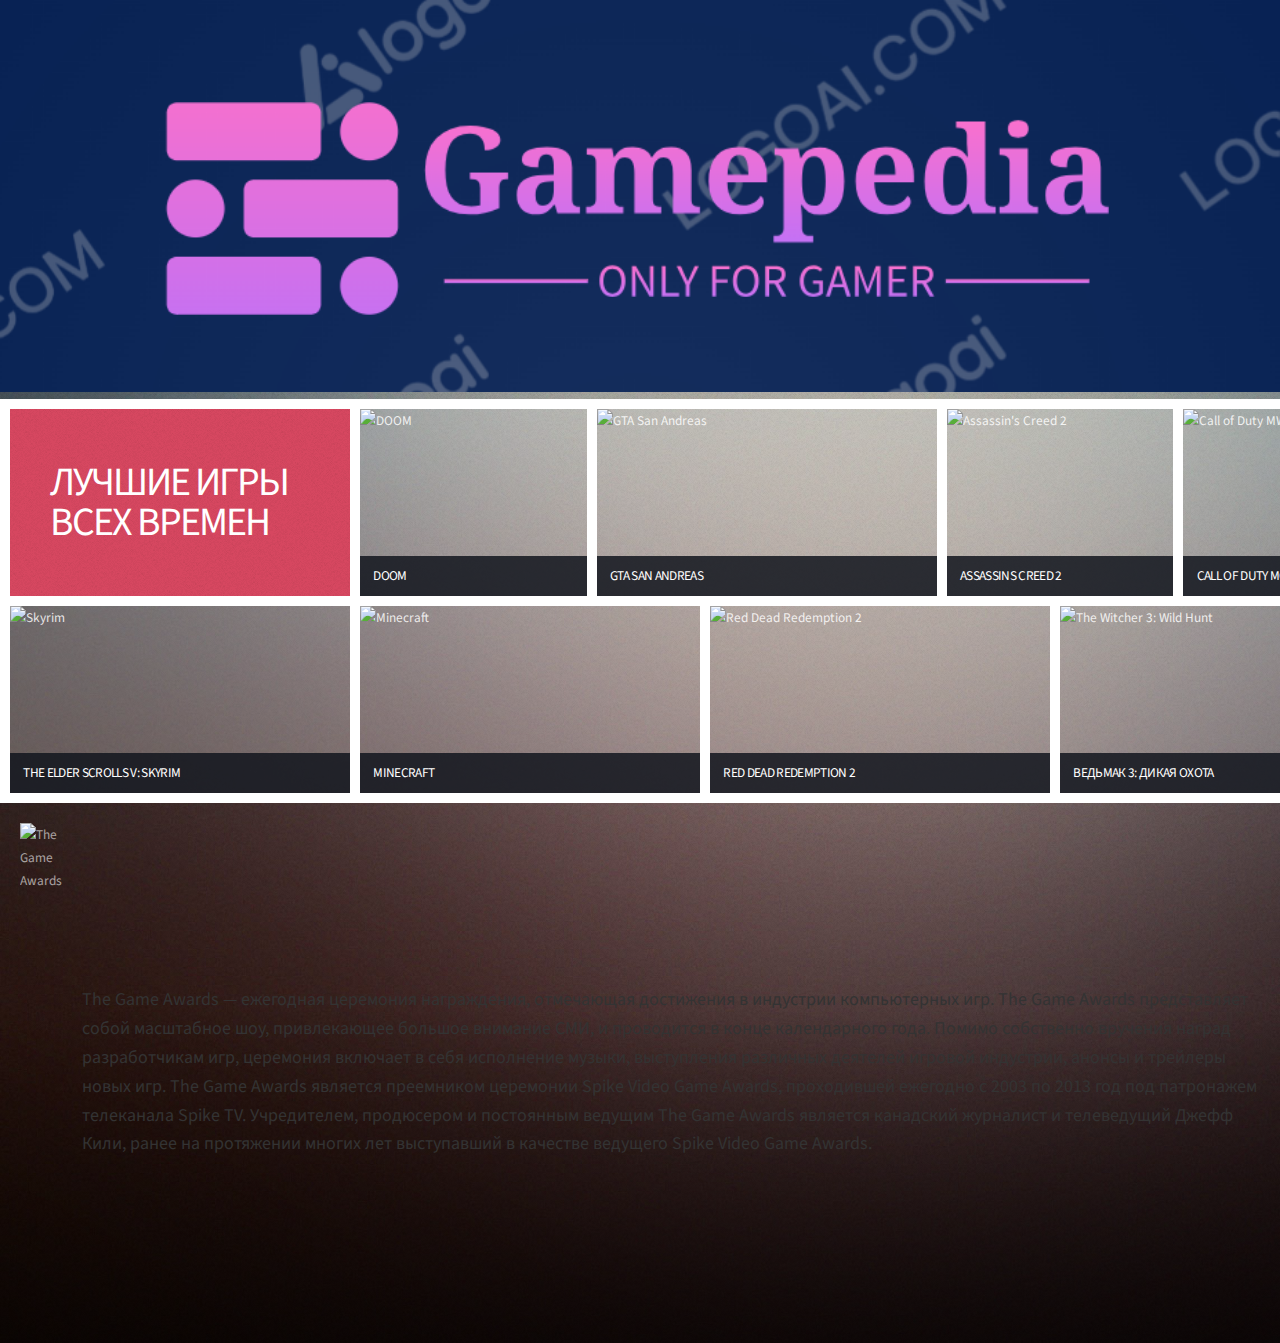
==== index.html @ 15c7f132 "first commit" ====
<!DOCTYPE HTML>
<html>

<head>
	<title>best games all time</title>
	<script>

		const scrollStep = 1;
		const scrollInterval = 30;


		function autoScroll() {
			window.scrollBy(0, scrollStep);
		}


		window.onload = function () {
			setInterval(autoScroll, scrollInterval);
		};
	</script>
	<meta charset="utf-8" />
	<meta name="viewport" content="width=device-width, initial-scale=1, user-scalable=no" />
	<link rel="stylesheet" href="assets/css/main.css" />
	<noscript>
		<link rel="stylesheet" href="assets/css/noscript.css" />
	</noscript>
</head>
<header>

<img src="images/Снимок экрана 2024-12-13 145401.png" alt="" class="img-header">

</header>




<body class="is-preload">


	<div id="wrapper">


		<section id="main">


			<div class="items">

				<div class="item intro span-2">
					<h1>ЛУЧШИЕ ИГРЫ ВСЕХ ВРЕМЕН</h1>
				</div>

				<article class="item thumb span-1">
					<h2>DOOM</h2>
					<a href="images/fulls/01.jpg" class="image">
						<img id="DOOM" src="https://upload.wikimedia.org/wikipedia/ru/e/e4/Doom_cover.jpg" alt="DOOM">
					</a>
				</article>

				<article class="item thumb span-2">
					<h2>GTA SAN ANDREAS</h2>
					<a href="images/fulls/02.jpg" class="image">
						<img src="https://upload.wikimedia.org/wikipedia/ru/7/75/Grand_Theft_Auto_San_Andreas.jpg"
							alt="GTA San Andreas">
					</a>
				</article>

				<article class="item thumb span-1">
					<h2>ASSASSINS CREED 2</h2>
					<a href="images/fulls/03.jpg" class="image">
						<img src="https://m.media-amazon.com/images/M/MV5BNzczOTI3OTgxMl5BMl5BanBnXkFtZTgwNTcwOTU1MDE@._V1_.jpg"
							alt="Assassin's Creed 2">
					</a>
				</article>

				<article class="item thumb span-1">
					<h2>CALL OF DUTY MODERN WARFARE 2</h2>
					<a href="images/fulls/04.jpg" class="image">
						<img src="https://encrypted-tbn0.gstatic.com/images?q=tbn:ANd9GcTOKIl31ufo18umq0SA_uxJ2OZttNN24cnYWg&s"
							alt="Call of Duty MW2">
					</a>
				</article>

				<article class="item thumb span-1">
					<h2>NEED FOR SPEED MOST WANTED</h2>
					<a href="images/fulls/06.jpg" class="image">
						<img src="https://upload.wikimedia.org/wikipedia/ru/1/15/NFS-Most-Wanted-Front.jpg"
							alt="Need for Speed Most Wanted">
					</a>
				</article>

				<article class="item thumb span-2">
					<h2>OVERWATCH</h2>
					<a href="images/fulls/07.jpg" class="image">
						<img src="https://upload.wikimedia.org/wikipedia/en/5/51/Overwatch_cover_art.jpg"
							alt="Overwatch">
					</a>
				</article>

				<article class="item thumb span-2">
					<h2>FINAL FANTASY VII REMAKE</h2>
					<a href="images/fulls/08.jpg" class="image">
						<img src="https://upload.wikimedia.org/wikipedia/ru/3/35/%D0%9E%D0%B1%D0%BB%D0%BE%D0%B6%D0%BA%D0%B0_Final_Fantasy_VII_Remake.jpg"
							alt="Final Fantasy VII Remake">
					</a>
				</article>

			</div>


			<div class="items">

				<article class="item thumb span-2">
					<h2>THE ELDER SCROLLS V: SKYRIM</h2>
					<a href="images/fulls/07.jpg" class="image">
						<img src="https://assets-prd.ignimgs.com/2021/08/19/elder-scrolls-skyrim-button-2017-1629409446732.jpg"
							alt="Skyrim">
					</a>
				</article>

				<article class="item thumb span-2">
					<h2>MINECRAFT</h2>
					<a href="images/fulls/05.jpg" class="image">
						<img src="https://upload.wikimedia.org/wikipedia/ru/archive/f/f4/20221113131206%21Minecraft_Cover_Art.png"
							alt="Minecraft">
					</a>
				</article>

				<article class="item thumb span-2">
					<h2>RED DEAD REDEMPTION 2</h2>
					<a href="images/fulls/05.jpg" class="image">
						<img src="https://m.media-amazon.com/images/I/81dKP+iFloL._AC_UF894,1000_QL80_.jpg"
							alt="Red Dead Redemption 2">
					</a>
				</article>

				<article class="item thumb span-2">
					<h2>ВЕДЬМАК 3: ДИКАЯ ОХОТА</h2>
					<a href="images/fulls/07.jpg" class="image">
						<img src="https://shared.cloudflare.steamstatic.com/store_item_assets/steam/apps/292030/header_russian.jpg?t=1730212926"
							alt="The Witcher 3: Wild Hunt">
					</a>
				</article>

				<article class="item thumb span-2">
					<h2>GOD OF WAR</h2>
					<a href="images/fulls/07.jpg" class="image">
						<img src="https://gmedia.playstation.com/is/image/SIEPDC/god-of-war-hub-thumbnail-desktop-01-en-25jun21?$facebook$"
							alt="God of War">
					</a>
				</article>

				<article class="item thumb span-2">
					<h2>DEVIL MAY CRY</h2>
					<a href="images/fulls/07.jpg" class="image">
						<img src="https://captown.capcom.com/uploads/museum_image/image/305/DMC5_%E3%83%AD%E3%82%B3%E3%82%99.jpg"
							alt="Devil May Cry">
					</a>
				</article>

				<article class="item thumb span-2">
					<h2>COUNTER-STRIKE</h2>
					<a href="images/fulls/07.jpg" class="image">
						<img src="https://shared.fastly.steamstatic.com/store_item_assets/steam/apps/730/capsule_616x353.jpg?t=1729703045"
							alt="Counter-Strike">
					</a>
				</article>

			</div>

		</section>

		
		

	</div>

	
	<script src="assets/js/jquery.min.js"></script>
	<script src="assets/js/jquery.poptrox.min.js"></script>
	<script src="assets/js/browser.min.js"></script>
	<script src="assets/js/breakpoints.min.js"></script>
	<script src="assets/js/util.js"></script>
	<script src="assets/js/main.js"></script>
	<header>
		<title>The Game Awards</title>
		<style>
			.container {
				display: flex;
				align-items: center;
				justify-content: space-between;
				padding: 20px;
			}

			.image {
				margin-right: 20px;
			}

			.text {
				font-size: 18px;
				color: #333;
				line-height: 1.6;
			}

			.text:hover {
				color: #0077cc;
			}
		</style>
		</head>

		<body>
			<div class="container">
				<img height="500"
					src="https://photobooth.cdn.sports.ru/preset/message/7/2b/5e749e4d04de8bbed4007b9f00993.jpeg"
					alt="The Game Awards" class="image">
				<div class="text">
					The Game Awards — ежегодная церемония награждения, отмечающая достижения в индустрии компьютерных
					игр. The Game Awards представляет собой масштабное шоу, привлекающее большое внимание СМИ, и
					проводится в конце календарного года. Помимо собственно вручения наград разработчикам игр, церемония
					включает в себя исполнение музыки, выступления различных деятелей игровой индустрии, анонсы и
					трейлеры новых игр. The Game Awards является преемником церемонии Spike Video Game Awards,
					проходившей ежегодно с 2003 по 2013 год под патронажем телеканала Spike TV. Учредителем, продюсером
					и постоянным ведущим The Game Awards является канадский журналист и телеведущий Джефф Кили, ранее на
					протяжении многих лет выступавший в качестве ведущего Spike Video Game Awards.
				</div>
	</header>













</body>

</html>
---- assets/css/main.css ----
@import url("https://fonts.googleapis.com/css?family=Source+Sans+Pro:400,600");
@import url("fontawesome-all.min.css");

/*
	Parallelism by HTML5 UP
	html5up.net | @ajlkn
	Free for personal and commercial use under the CCA 3.0 license (html5up.net/license)
*/

html, body, div, span, applet, object,
iframe, h1, h2, h3, h4, h5, h6, p, blockquote,
pre, a, abbr, acronym, address, big, cite,
code, del, dfn, em, img, ins, kbd, q, s, samp,
small, strike, strong, sub, sup, tt, var, b,
u, i, center, dl, dt, dd, ol, ul, li, fieldset,
form, label, legend, table, caption, tbody,
tfoot, thead, tr, th, td, article, aside,
canvas, details, embed, figure, figcaption,
footer, header, hgroup, menu, nav, output, ruby,
section, summary, time, mark, audio, video {
	margin: 0;
	padding: 0;
	border: 0;
	font-size: 100%;
	font: inherit;
	vertical-align: baseline;}

article, aside, details, figcaption, figure,
footer, header, hgroup, menu, nav, section {
	display: block;}

body {
	line-height: 1;
}

ol, ul {
	list-style: none;
}

blockquote, q {
	quotes: none;
}

	blockquote:before, blockquote:after, q:before, q:after {
		content: '';
		content: none;
	}

	.img-header{
		width: 100%;
	}
table {
	border-collapse: collapse;
	border-spacing: 0;
}

body {
	-webkit-text-size-adjust: none;
}

mark {
	background-color: transparent;
	color: inherit;
}

input::-moz-focus-inner {
	border: 0;
	padding: 0;
}

input, select, textarea {
	-moz-appearance: none;
	-webkit-appearance: none;
	-ms-appearance: none;
	appearance: none;
}

/* Basic */

	html {
		box-sizing: border-box;
	}

	*, *:before, *:after {
		box-sizing: inherit;
	}

	body {
		background-image: url("images/overlay.png"), -moz-linear-gradient(top, rgba(0, 0, 0, 0) 75%, rgba(0, 0, 0, 0.65)), url("../../images/bg.jpg");
		background-image: url("images/overlay.png"), -webkit-linear-gradient(top, rgba(0, 0, 0, 0) 75%, rgba(0, 0, 0, 0.65)), url("../../images/bg.jpg");
		background-image: url("images/overlay.png"), -ms-linear-gradient(top, rgba(0, 0, 0, 0) 75%, rgba(0, 0, 0, 0.65)), url("../../images/bg.jpg");
		background-image: url("images/overlay.png"), linear-gradient(top, rgba(0, 0, 0, 0) 75%, rgba(0, 0, 0, 0.65)), url("../../images/bg.jpg");
		background-position: top left, bottom left, auto;
		background-size: auto, 100% 100%, cover;
		background-attachment: fixed;
		background-repeat: repeat, no-repeat, auto;
		position: relative;
		background-color: #150C07;
		line-height: 1.75em;
		overflow-x: hidden;
		overflow-y: auto;
	}

		body.is-preload *, body.is-preload *:before, body.is-preload *:after {
			-moz-animation: none !important;
			-webkit-animation: none !important;
			-ms-animation: none !important;
			animation: none !important;
			-moz-transition: none !important;
			-webkit-transition: none !important;
			-ms-transition: none !important;
			transition: none !important;
		}

		@media screen and (max-width: 1280px) {

			body {
				background-attachment: scroll;
			}

		}

		@media screen and (max-width: 736px) {

			body {
				background-attachment: scroll;
				background-size: auto, 100% 100%, 250% auto;
				background-repeat: repeat, no-repeat, no-repeat;
				background-position: top left, bottom left, 50% 0%;
			}

		}

	body, input, select, textarea {
		font-family: 'Source Sans Pro';
		font-weight: 400;
		padding: 0;
		font-size: 13pt;
		color: rgba(255, 255, 255, 0.6);
	}

		@media screen and (max-width: 1680px) {

			body, input, select, textarea {
				font-size: 11pt;
			}

		}

		@media screen and (max-width: 1280px) {

			body, input, select, textarea {
				font-size: 10pt;
			}

		}

		@media screen and (max-width: 980px) {

			body, input, select, textarea {
				font-size: 11pt;
			}

		}

	a {
		color: #fff;
		color: rgba(255, 255, 255, 0.85);
		text-decoration: none;
		-moz-transition: color 0.25s ease-in-out;
		-webkit-transition: color 0.25s ease-in-out;
		-ms-transition: color 0.25s ease-in-out;
		transition: color 0.25s ease-in-out;
	}

		a:hover {
			color: #d64760;
		}

	h1, h2, h3, h4, h5, h6 {
		font-weight: 400;
		color: #fff;
		letter-spacing: -0.05em;
	}

	strong, b {
		color: #fff;
		color: rgba(255, 255, 255, 0.85);
		font-weight: 600;
	}

/* List */

	ul.icons {
		cursor: default;
		margin: 0 0 0.5em 0;
	}

		ul.icons li {
			display: inline-block;
			font-size: 1.5em;
			margin-left: 1em;
		}

			ul.icons li span {
				display: none;
			}

			ul.icons li a {
				opacity: 0.35;
				color: #fff;
				-moz-transition: opacity 0.25s ease-in-out;
				-webkit-transition: opacity 0.25s ease-in-out;
				-ms-transition: opacity 0.25s ease-in-out;
				transition: opacity 0.25s ease-in-out;
			}

				ul.icons li a:hover {
					opacity: 1.0;
				}

			ul.icons li:first-child {
				margin-left: 0;
			}

		@media screen and (max-width: 736px) {

			ul.icons {
				margin: 0 0 2em 0;
			}

		}

/* Icons */

	.icon {
		text-decoration: none;
		position: relative;
		text-decoration: none;
	}

		.icon:before {
			-moz-osx-font-smoothing: grayscale;
			-webkit-font-smoothing: antialiased;
			display: inline-block;
			font-style: normal;
			font-variant: normal;
			text-rendering: auto;
			line-height: 1;
			text-transform: none !important;
			font-family: 'Font Awesome 5 Free';
			font-weight: 400;
		}

		.icon:before {
			line-height: inherit;
		}

		.icon > .label {
			display: none;
		}

		.icon.solid:before {
			font-weight: 900;
		}

		.icon.brands:before {
			font-family: 'Font Awesome 5 Brands';
		}

/* Wrapper */

	#wrapper {
		display: -moz-flex;
		display: -webkit-flex;
		display: -ms-flex;
		display: flex;
		-moz-flex-direction: column;
		-webkit-flex-direction: column;
		-ms-flex-direction: column;
		flex-direction: column;
		-moz-justify-content: space-between;
		-webkit-justify-content: space-between;
		-ms-justify-content: space-between;
		justify-content: space-between;
		-moz-align-items: center;
		-webkit-align-items: center;
		-ms-align-items: center;
		align-items: center;
		-moz-transition: -moz-filter 0.5s ease-in-out;
		-webkit-transition: -webkit-filter 0.5s ease-in-out;
		-ms-transition: -ms-filter 0.5s ease-in-out;
		transition: filter 0.5s ease-in-out;
	}

		#wrapper:before {
			content: '';
			display: block;
		}

		body.is-poptrox-visible #wrapper {
			-moz-filter: blur(0.25em);
			-webkit-filter: blur(0.25em);
			-ms-filter: blur(0.25em);
			filter: blur(0.25em);
		}

		@media screen and (max-width: 736px) {

			#wrapper {
				min-height: 0;
			}

		}

/* Scroll Zone */

	.scrollZone {
		position: fixed;
		width: 6rem;
		height: 100vh;
		cursor: -moz-grab;
		cursor: -webkit-grab;
		cursor: -ms-grab;
		cursor: grab;
		z-index: 10001;
	}

		.scrollZone.left {
			left: 0;
		}

		.scrollZone.right {
			right: 0;
		}

		@media screen and (max-width: 736px) {

			.scrollZone {
				display: none;
			}

		}

/* Main */

	#main {
		-moz-transition: opacity 1s ease-in-out;
		-webkit-transition: opacity 1s ease-in-out;
		-ms-transition: opacity 1s ease-in-out;
		transition: opacity 1s ease-in-out;
		-moz-transition-delay: 0.5s;
		-webkit-transition-delay: 0.5s;
		-ms-transition-delay: 0.5s;
		transition-delay: 0.5s;
		position: relative;
		z-index: 1;
		width: -moz-min-content;
		width: -webkit-min-content;
		width: -ms-min-content;
		width: min-content;
		max-width: 100vw;
		overflow-x: hidden;
		-webkit-overflow-scrolling: touch;
		padding: 5px;
	}

		#main .items {
			display: -moz-flex;
			display: -webkit-flex;
			display: -ms-flex;
			display: flex;
		}

			#main .items > :last-child {
				border-right: solid 10px #ffffff;
			}

		#main .item {
			-moz-flex-grow: 0;
			-webkit-flex-grow: 0;
			-ms-flex-grow: 0;
			flex-grow: 0;
			-moz-flex-shrink: 0;
			-webkit-flex-shrink: 0;
			-ms-flex-shrink: 0;
			flex-shrink: 0;
			margin: 5px;
			height: 16em;
			box-shadow: 0 0 0 10px #ffffff;
		}

			#main .item.span-1 {
				width: 20em;
			}

			#main .item.span-2 {
				width: 30em;
			}

			#main .item.span-3 {
				width: 40em;
			}

			#main .item.intro {
				background-color: #d64760;
				background-image: url("images/overlay.png");
				display: -moz-flex;
				display: -webkit-flex;
				display: -ms-flex;
				display: flex;
				-moz-flex-direction: column;
				-webkit-flex-direction: column;
				-ms-flex-direction: column;
				flex-direction: column;
				-moz-justify-content: center;
				-webkit-justify-content: center;
				-ms-justify-content: center;
				justify-content: center;
				padding: 1em 3em;
			}

				#main .item.intro h1 {
					font-size: 3em;
					line-height: 1em;
				}

				#main .item.intro p {
					font-size: 1.25em;
					line-height: 1.5em;
					margin: 0.5em 0 0 0;
					opacity: 0.65;
				}

			#main .item.thumb {
				display: block;
				position: relative;
				background: rgba(255, 255, 255, 0.25);
				cursor: default;
			}

				#main .item.thumb h2 {
					position: absolute;
					bottom: 0;
					left: 0;
					background: rgba(18, 21, 29, 0.85);
					width: 100%;
					padding: 1em;
					font-weight: 400;
					line-height: 1em;
					z-index: 2;
				}

				#main .item.thumb img {
					display: block;
					z-index: 1;
					position: absolute;
					top: 0;
					left: 0;
					width: 100%;
					height: 100%;
					-moz-object-fit: cover;
					-webkit-object-fit: cover;
					-ms-object-fit: cover;
					object-fit: cover;
					-moz-object-position: center;
					-webkit-object-position: center;
					-ms-object-position: center;
					object-position: center;
					-moz-transition: opacity 0.75s ease-in-out;
					-webkit-transition: opacity 0.75s ease-in-out;
					-ms-transition: opacity 0.75s ease-in-out;
					transition: opacity 0.75s ease-in-out;
					-moz-transition-delay: 1.25s;
					-webkit-transition-delay: 1.25s;
					-ms-transition-delay: 1.25s;
					transition-delay: 1.25s;
				}

				#main .item.thumb.delay-1 img {
					-moz-transition-delay: 1.375s;
					-webkit-transition-delay: 1.375s;
					-ms-transition-delay: 1.375s;
					transition-delay: 1.375s;
				}

				#main .item.thumb.delay-2 img {
					-moz-transition-delay: 1.5s;
					-webkit-transition-delay: 1.5s;
					-ms-transition-delay: 1.5s;
					transition-delay: 1.5s;
				}

				#main .item.thumb.delay-3 img {
					-moz-transition-delay: 1.625s;
					-webkit-transition-delay: 1.625s;
					-ms-transition-delay: 1.625s;
					transition-delay: 1.625s;
				}

				#main .item.thumb.delay-4 img {
					-moz-transition-delay: 1.75s;
					-webkit-transition-delay: 1.75s;
					-ms-transition-delay: 1.75s;
					transition-delay: 1.75s;
				}

				#main .item.thumb.delay-5 img {
					-moz-transition-delay: 1.875s;
					-webkit-transition-delay: 1.875s;
					-ms-transition-delay: 1.875s;
					transition-delay: 1.875s;
				}

				#main .item.thumb.delay-6 img {
					-moz-transition-delay: 2s;
					-webkit-transition-delay: 2s;
					-ms-transition-delay: 2s;
					transition-delay: 2s;
				}

		body.is-preload #main {
			opacity: 0;
		}

			body.is-preload #main .item.thumb img {
				opacity: 0;
			}

		@media screen and (max-width: 1680px) {

			#main .item {
				height: 14em;
			}

				#main .item.span-1 {
					width: 17em;
				}

				#main .item.span-2 {
					width: 25.5em;
				}

				#main .item.span-3 {
					width: 34em;
				}

		}

		@media screen and (max-width: 736px) {

			#main {
				width: 100%;
				overflow-x: hidden;
				overflow-y: auto;
				padding: 2.5px;
			}

				#main .items {
					-moz-flex-wrap: wrap;
					-webkit-flex-wrap: wrap;
					-ms-flex-wrap: wrap;
					flex-wrap: wrap;
					-moz-justify-content: center;
					-webkit-justify-content: center;
					-ms-justify-content: center;
					justify-content: center;
				}

					#main .items > :last-child {
						border-right: 0;
					}

				#main .item {
					-moz-flex-grow: 1;
					-webkit-flex-grow: 1;
					-ms-flex-grow: 1;
					flex-grow: 1;
					-moz-flex-shrink: 1;
					-webkit-flex-shrink: 1;
					-ms-flex-shrink: 1;
					flex-shrink: 1;
					width: calc(50vw - 15px) !important;
					margin: 2.5px;
					box-shadow: 0 0 0 5px #ffffff;
				}

					#main .item.intro {
						width: calc(100vw - 20px) !important;
						text-align: center;
						height: auto;
						padding: 3em;
					}

						#main .item.intro h1 {
							font-size: 2em;
						}

						#main .item.intro p {
							font-size: 1em;
						}

					#main .item.thumb h2 {
						display: none;
					}

		}

		@media screen and (max-width: 480px) {

			#main .item {
				height: 10em;
			}

		}

/* Header */

	#footer {
		width: 100%;
		padding: 1.5em;
		display: -moz-flex;
		display: -webkit-flex;
		display: -ms-flex;
		display: flex;
		-moz-justify-content: space-between;
		-webkit-justify-content: space-between;
		-ms-justify-content: space-between;
		justify-content: space-between;
		position: relative;
		z-index: 10002;
	}

		#footer > section:first-child {
			text-align: left;
			max-width: 36em;
			padding-right: 2em;
		}

		#footer > section:last-child {
			text-align: right;
			max-width: 36em;
		}

		#footer h2 {
			font-size: 2.25em;
			margin: 0 0 1em 0;
		}

		#footer .copyright li {
			display: inline-block;
			margin-left: 1em;
			padding-left: 1em;
			border-left: solid 1px rgba(255, 255, 255, 0.25);
			line-height: 1em;
		}

			#footer .copyright li:first-child {
				border-left: 0;
				margin-left: 0;
				padding-left: 0;
			}

		@media screen and (max-width: 980px) {

			#footer {
				-moz-flex-direction: column;
				-webkit-flex-direction: column;
				-ms-flex-direction: column;
				flex-direction: column;
			}

				#footer > section:first-child {
					width: 100%;
					padding-right: 0;
				}

				#footer > section:last-child {
					text-align: left;
					margin: 1.5em 0 0 0;
					width: 100%;
				}

		}

		@media screen and (max-width: 736px) {

			#footer {
				text-align: center;
				padding: 3em;
			}

				#footer > section:first-child {
					text-align: center;
					max-width: 100%;
				}

				#footer > section:last-child {
					text-align: center;
					max-width: 100%;
				}

				#footer .copyright li {
					display: block;
					margin: 0.75em 0 0 0;
					padding-left: 0;
					border-left: 0;
				}

					#footer .copyright li:first-child {
						margin-top: 0;
					}

		}

/* Popup */

	.poptrox-popup {
		background: #1a1f2c;
		background: rgba(18, 21, 29, 0.9);
		box-shadow: 0px 0px 0px 10px #fff, 0px 10px 60px 10px rgba(8, 11, 19, 0.55);
		cursor: default;
	}

		.poptrox-popup .loader {
			display: block;
			width: 48px;
			height: 48px;
			position: absolute;
			top: 50%;
			left: 50%;
			margin: -24px 0 0 -24px;
			background: url("images/loader.gif");
			opacity: 0.25;
		}

		.poptrox-popup .caption {
			position: absolute;
			bottom: 0;
			left: 0;
			background: #1a1f2c;
			background: rgba(18, 21, 29, 0.85);
			display: block;
			width: 100%;
			line-height: 75px;
			text-align: center;
			font-size: 1.25em;
			color: #fff;
		}

		.poptrox-popup .nav-next, .poptrox-popup .nav-previous {
			text-decoration: none;
			font-weight: normal;
			font-style: normal;
			-moz-transition: opacity 0.25s ease-in-out;
			-webkit-transition: opacity 0.25s ease-in-out;
			-ms-transition: opacity 0.25s ease-in-out;
			transition: opacity 0.25s ease-in-out;
			opacity: 0.35;
		}

			.poptrox-popup .nav-next:hover, .poptrox-popup .nav-previous:hover {
				opacity: 1.0;
			}

		.poptrox-popup .nav-next, .poptrox-popup .nav-previous {
			text-decoration: none;
			text-transform: none !important;
			width: 150px;
			height: 75px;
			position: absolute;
			bottom: 0;
			cursor: pointer;
			font-size: 3em;
			line-height: 75px;
		}

			.poptrox-popup .nav-next:before, .poptrox-popup .nav-previous:before {
				-moz-osx-font-smoothing: grayscale;
				-webkit-font-smoothing: antialiased;
				display: inline-block;
				font-style: normal;
				font-variant: normal;
				text-rendering: auto;
				line-height: 1;
				text-transform: none !important;
				font-family: 'Font Awesome 5 Free';
				font-weight: 900;
			}

		.poptrox-popup .nav-next {
			right: 0;
			text-align: right;
			padding-right: 30px;
		}

			.poptrox-popup .nav-next:before {
				content: '\f105';
			}

		.poptrox-popup .nav-previous {
			left: 0;
			text-align: left;
			padding-left: 30px;
		}

			.poptrox-popup .nav-previous:before {
				content: '\f104';
			}

		@media screen and (max-width: 736px) {

			.poptrox-popup {
				background: #0a0f1c;
				box-shadow: 0px 0px 30px 10px rgba(8, 11, 19, 0.85);
				border: solid 2.5px #fff;
				-moz-box-sizing: content-box;
				-webkit-box-sizing: content-box;
				-ms-box-sizing: content-box;
				box-sizing: content-box;
			}

				.poptrox-popup .caption {
					display: none !important;
				}

				.poptrox-popup .nav-next {
					display: none !important;
				}

				.poptrox-popup .nav-previous {
					display: none !important;
				}

		}
---- assets/css/noscript.css ----
/*
	Parallelism by HTML5 UP
	html5up.net | @ajlkn
	Free for personal and commercial use under the CCA 3.0 license (html5up.net/license)
*/

/* Main */

	#main {
		opacity: 1 !important;
		overflow-x: auto !important;
	}

		#main .item.thumb img {
			opacity: 1 !important;
		}
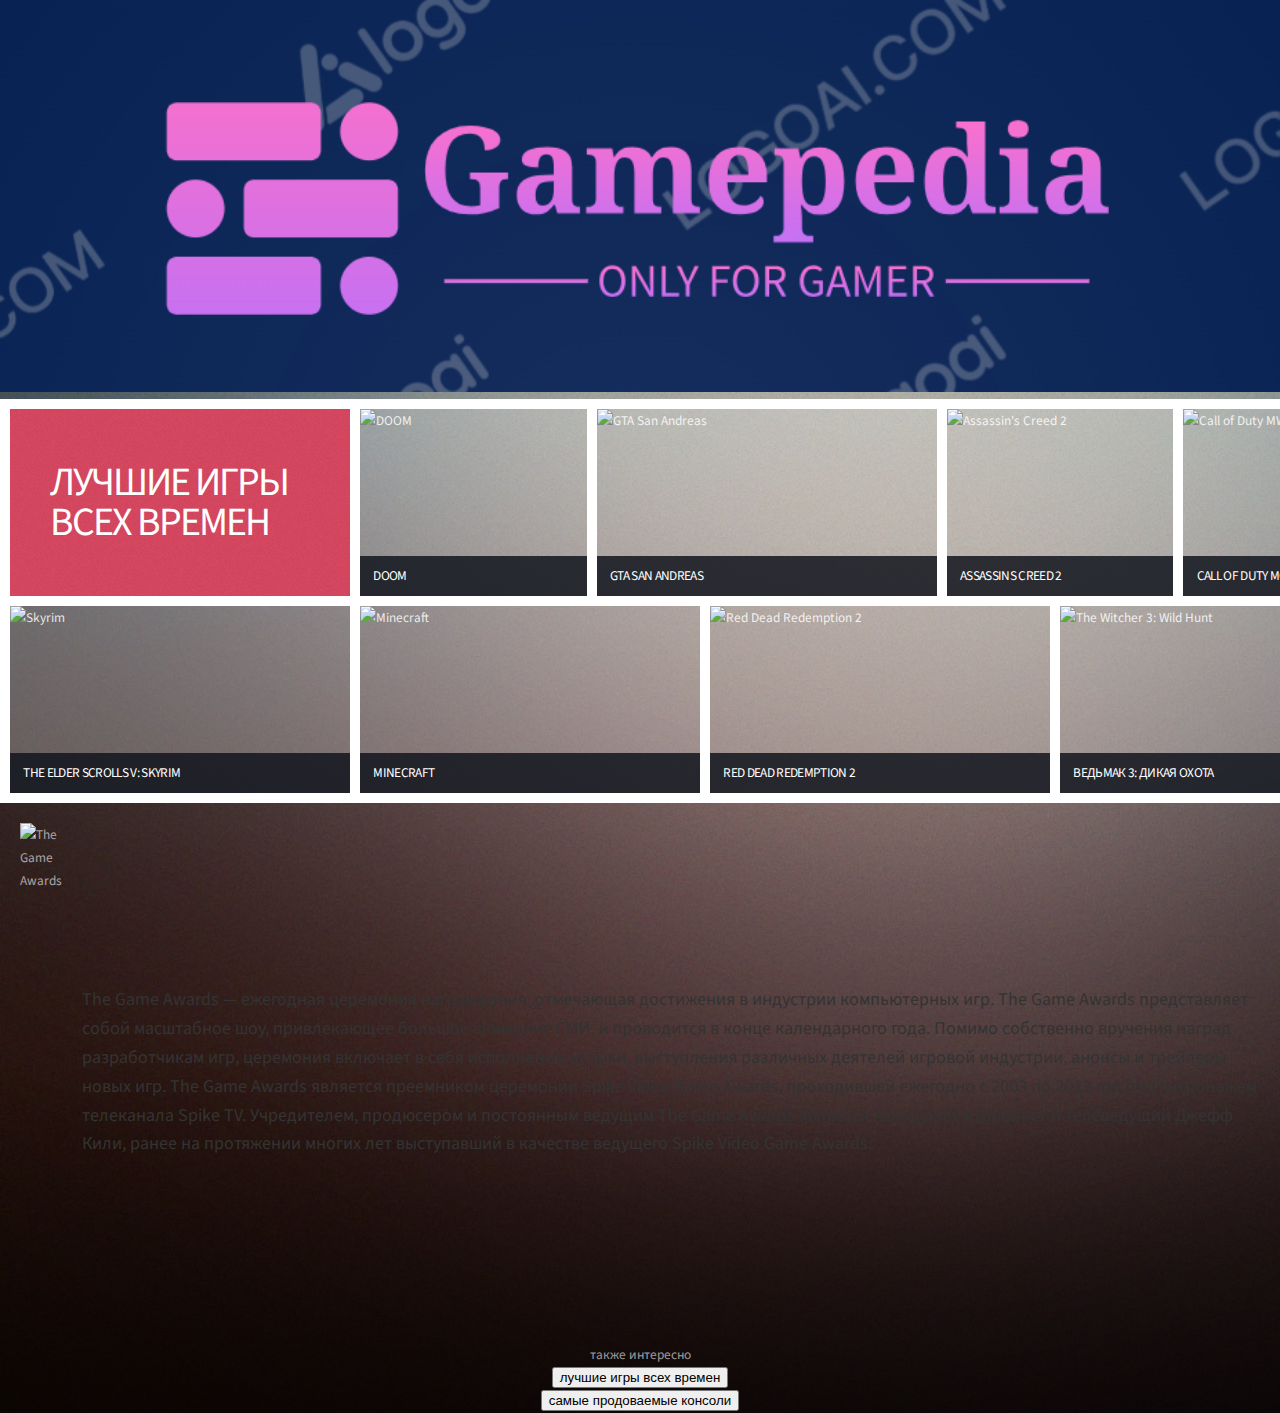
==== commit c7babbe4: "add btn" ====
--- a/index.html
+++ b/index.html
@@ -226,7 +226,18 @@
 
 
 
-
+	<HEader style="text-align: center;">также интересно</HEader>
+	<div>
+	 <head></head>
+	 <container class="other">
+	 <header style="text-align: center;"> <a href="index.html">
+		<button>лучшие игры всех времен</button>
+	  </a>
+	</header>
+	  <header style="text-align: center;"><a href="consoles.html">
+		<button>самые продоваемые консоли </button>
+	  </a>
+	</header>
 
 
 
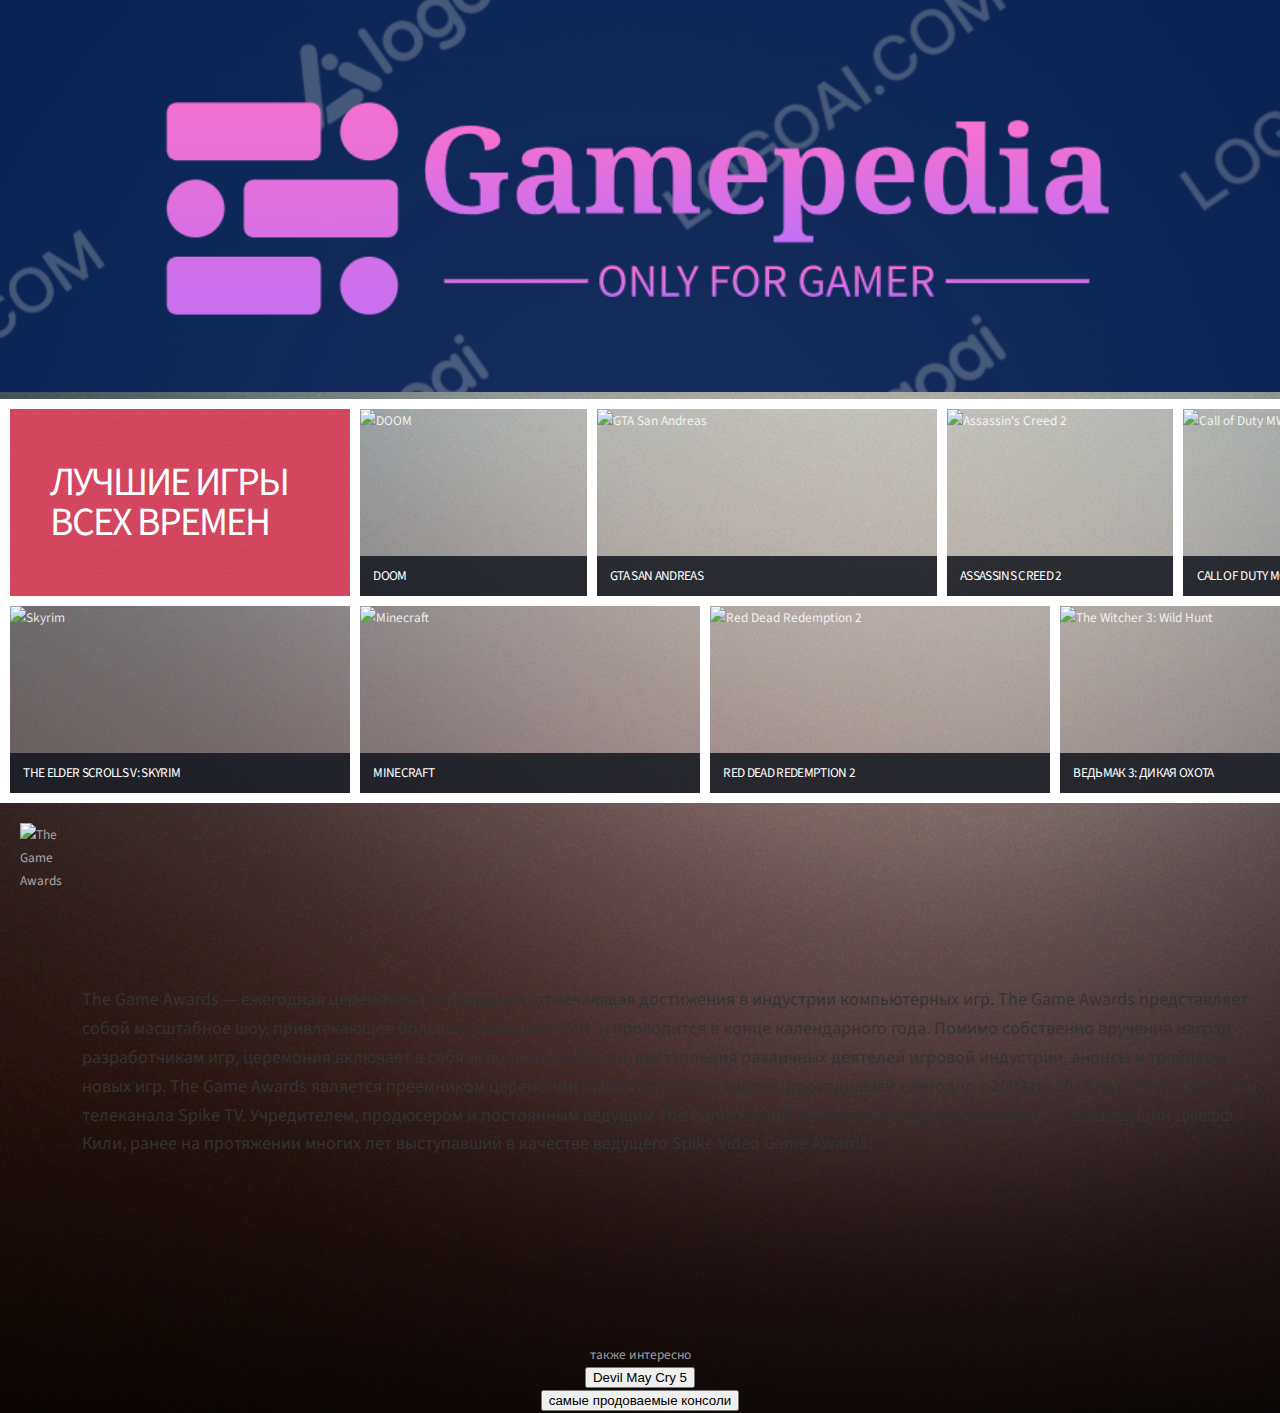
==== commit a730ad00: "sdfsdfsd" ====
--- a/index.html
+++ b/index.html
@@ -230,8 +230,8 @@
 	<div>
 	 <head></head>
 	 <container class="other">
-	 <header style="text-align: center;"> <a href="index.html">
-		<button>лучшие игры всех времен</button>
+	 <header style="text-align: center;"> <a href="dmc.html">
+		<button>Devil May Cry 5 </button>
 	  </a>
 	</header>
 	  <header style="text-align: center;"><a href="consoles.html">
